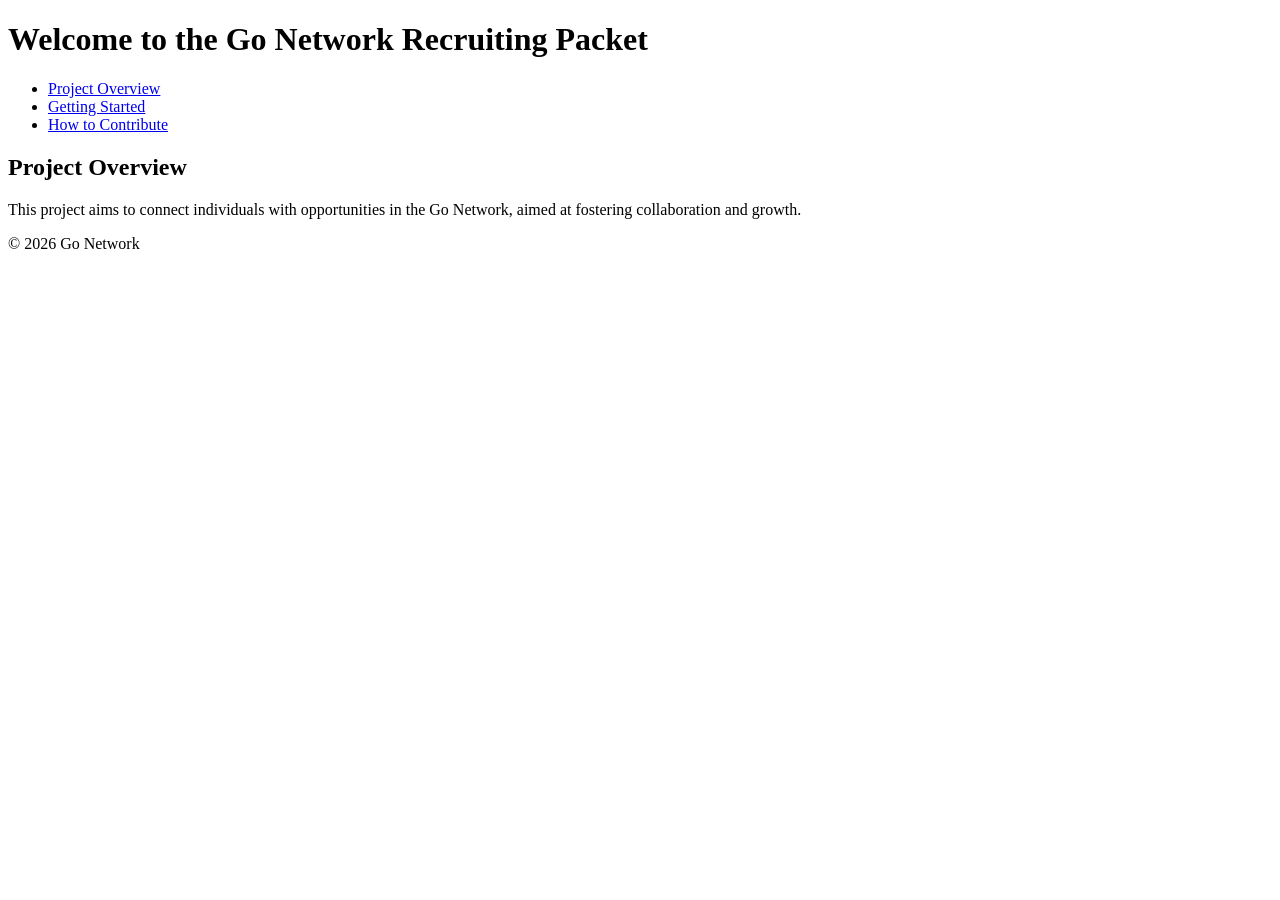
==== index.html @ 6e8cc6d8 "Create index.html for Go Network recruiting packet project" ====
<!DOCTYPE html>
<html lang="en">
<head>
    <meta charset="UTF-8">
    <meta name="viewport" content="width=device-width, initial-scale=1.0">
    <title>Go Network Recruiting Packet</title>
    <link rel="stylesheet" href="styles.css">
</head>
<body>
    <header>
        <h1>Welcome to the Go Network Recruiting Packet</h1>
        <nav>
            <ul>
                <li><a href="#overview">Project Overview</a></li>
                <li><a href="#getting-started">Getting Started</a></li>
                <li><a href="#contribute">How to Contribute</a></li>
            </ul>
        </nav>
    </header>

    <section id="overview">
        <h2>Project Overview</h2>
        <p>This project aims to connect individuals with opportunities in the Go Network, aimed at fostering collaboration and growth.</p>
    </section>

    <footer>
        <p>&copy; 2026 Go Network</p>
    </footer>
</body>
</html>
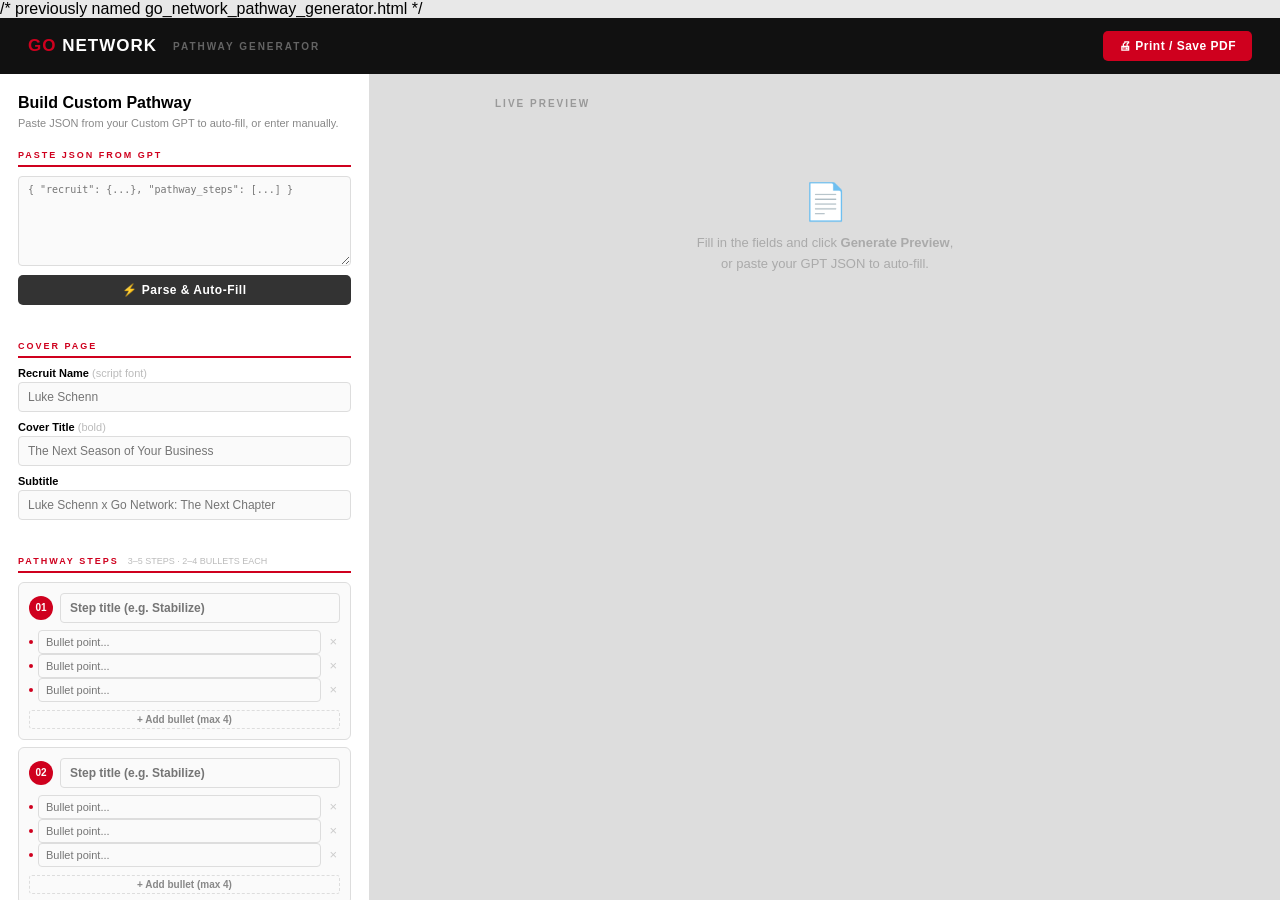
==== commit 2ca9fa04: "Update and rename go_network_pathway_generator.html to index.html" ====
--- a/index.html
+++ b/index.html
@@ -1,30 +1,614 @@
+/* previously named go_network_pathway_generator.html */
+
 <!DOCTYPE html>
 <html lang="en">
 <head>
-    <meta charset="UTF-8">
-    <meta name="viewport" content="width=device-width, initial-scale=1.0">
-    <title>Go Network Recruiting Packet</title>
-    <link rel="stylesheet" href="styles.css">
+<meta charset="UTF-8">
+<meta name="viewport" content="width=device-width, initial-scale=1.0">
+<title>Go Network — Custom Pathway Generator</title>
+<link href="https://fonts.googleapis.com/css2?family=Open+Sans:wght@400;600&display=swap" rel="stylesheet">
+<style>
+  /*
+    FONT NOTES FOR DEPLOYMENT:
+    - "Feeling Passionate" (script/cover name): self-host this font and add @font-face below
+    - "Breul Grotesk A" (bold headlines): self-host and add @font-face below
+    - "Open Sauce One" (bullets/body): self-host and add @font-face below
+    Until self-hosted, fallbacks are used which are close but not exact.
+  */
+  
+    @font-face { font-family: 'Feeling Passionate'; src: url('fonts/FeelingPassionate.woff2'); }
+    @font-face { font-family: 'Breul Grotesk A'; src: url('fonts/BreulGroteskA-Bold.woff2'); font-weight: 700 900; }
+    @font-face { font-family: 'Open Sauce One'; src: url('fonts/OpenSauceOne-Regular.woff2'); }
+  
+
+  :root {
+    --red: #cf001e;
+    --black: #111;
+    --bg: #e8e8e8;
+    --panel: #fff;
+    --border: #ddd;
+    --muted: #888;
+  }
+
+  *, *::before, *::after { box-sizing: border-box; margin: 0; padding: 0; }
+
+  body {
+    font-family: 'Open Sans', sans-serif;
+    background: var(--bg);
+    min-height: 100vh;
+    display: flex;
+    flex-direction: column;
+  }
+
+  /* ── TOP BAR ── */
+  .topbar {
+    background: #111;
+    padding: 13px 28px;
+    display: flex;
+    align-items: center;
+    gap: 16px;
+    flex-shrink: 0;
+  }
+  .topbar-brand { color:#fff; font-size:17px; font-weight:800; letter-spacing:1px; }
+  .topbar-brand span { color: var(--red); }
+  .topbar-tag { color: rgba(255,255,255,.35); font-size:10px; letter-spacing:2px; text-transform:uppercase; font-weight:600; }
+  .topbar-right { margin-left:auto; }
+  .btn { border:none; border-radius:5px; padding:8px 16px; font-size:12px; font-weight:700; cursor:pointer; font-family:inherit; letter-spacing:.5px; }
+  .btn-red { background:var(--red); color:#fff; }
+  .btn-red:hover { background:#a8001a; }
+  .btn-dark { background:#333; color:#fff; }
+  .btn-dark:hover { background:var(--red); }
+
+  /* ── LAYOUT ── */
+  .layout { display:grid; grid-template-columns:370px 1fr; flex:1; overflow:hidden; height:calc(100vh - 46px); }
+
+  /* ── SIDEBAR ── */
+  .sidebar { background:var(--panel); border-right:1px solid var(--border); overflow-y:auto; padding:20px 18px; display:flex; flex-direction:column; gap:18px; }
+  .sidebar h2 { font-size:16px; font-weight:800; }
+  .sidebar-sub { font-size:11px; color:var(--muted); margin-top:3px; line-height:1.5; }
+
+  .sec { display:flex; flex-direction:column; gap:9px; }
+  .sec-title { font-size:9px; font-weight:700; letter-spacing:2px; text-transform:uppercase; color:var(--red); padding-bottom:5px; border-bottom:2px solid var(--red); }
+
+  .field { display:flex; flex-direction:column; gap:3px; }
+  .field label { font-size:11px; font-weight:600; }
+  input[type=text], textarea {
+    width:100%; padding:7px 9px; border:1.5px solid var(--border); border-radius:4px;
+    font-family:inherit; font-size:12px; background:#fafafa; outline:none; transition:border-color .15s;
+  }
+  input[type=text]:focus, textarea:focus { border-color:var(--red); background:#fff; }
+  textarea { resize:vertical; }
+
+  .hr { height:1px; background:var(--border); }
+
+  /* Step cards */
+  .step-card { background:#fafafa; border:1.5px solid var(--border); border-radius:6px; padding:10px; display:flex; flex-direction:column; gap:7px; margin-bottom:7px; }
+  .sc-row { display:flex; align-items:center; gap:7px; }
+  .sc-num { width:24px;height:24px; background:var(--red); border-radius:50%; color:#fff; font-size:10px; font-weight:700; display:flex;align-items:center;justify-content:center; flex-shrink:0; }
+  .sc-title { flex:1; font-weight:600!important; }
+  .btn-xs { background:none; border:none; color:#ccc; cursor:pointer; font-size:13px; padding:1px 3px; }
+  .btn-xs:hover { color:var(--red); }
+
+  .brow { display:flex; align-items:center; gap:5px; }
+  .bdot { width:4px;height:4px; background:var(--red); border-radius:50%; flex-shrink:0; }
+  .binput { flex:1; font-size:11px!important; padding:5px 7px!important; }
+
+  .btn-add-bullet { background:none; border:1.5px dashed var(--border); border-radius:3px; color:var(--muted); font-size:10px; font-weight:600; cursor:pointer; padding:3px 7px; font-family:inherit; margin-top:1px; }
+  .btn-add-bullet:hover { border-color:var(--red); color:var(--red); }
+  .btn-add-bullet:disabled { opacity:.4; cursor:default; }
+
+  .btn-add-step { width:100%; background:none; border:2px dashed var(--border); border-radius:6px; padding:9px; text-align:center; font-size:11px; font-weight:700; color:var(--muted); cursor:pointer; font-family:inherit; }
+  .btn-add-step:hover { border-color:var(--red); color:var(--red); }
+
+  .btn-generate { background:var(--red); color:#fff; border:none; border-radius:6px; padding:13px; font-size:14px; font-weight:800; cursor:pointer; text-transform:uppercase; letter-spacing:1px; font-family:inherit; width:100%; }
+  .btn-generate:hover { background:#a8001a; }
+
+  .json-ta { min-height:90px!important; font-family:monospace!important; font-size:10px!important; }
+  .notice { font-size:10px; padding:6px 9px; border-radius:3px; display:none; margin-top:2px; }
+  .notice.show { display:block; }
+  .n-ok  { background:#e8f5e9; color:#2e7d32; border:1px solid #a5d6a7; }
+  .n-err { background:#fdecea; color:#b71c1c; border:1px solid #ef9a9a; }
+
+  /* ── PREVIEW ── */
+  .preview { overflow-y:auto; padding:24px; display:flex; flex-direction:column; align-items:center; gap:8px; background:#ddd; }
+  .pv-toolbar { width:100%; max-width:660px; display:flex; align-items:center; justify-content:space-between; margin-bottom:4px; }
+  .pv-label { font-size:10px; font-weight:700; letter-spacing:2px; text-transform:uppercase; color:#999; }
+  .pages { width:100%; max-width:660px; display:flex; flex-direction:column; gap:14px; }
+
+  /* ── PAGE ──
+     Natural size 1545×2000. All text positioned as % of those dimensions.
+     Aspect ratio locks the scaling so % positions stay accurate at any display size. */
+  .page {
+    width:100%;
+    aspect-ratio: 1545 / 2000;
+    position:relative;
+    overflow:hidden;
+    box-shadow:0 3px 18px rgba(0,0,0,.2);
+    background:#fff;
+  }
+  .page-bg { position:absolute; inset:0; width:100%; height:100%; object-fit:fill; display:block; }
+
+  /* All overlays share these base styles */
+  .ov {
+    position:absolute;
+    /* text wraps within its box */
+    word-wrap:break-word;
+    overflow-wrap:break-word;
+  }
+
+  /* ──────────────────────────────────────
+     PAGE 1 — COVER
+     Measurements (from pixel analysis of 1545×2000 source):
+
+     Script name:  rows 720-940, cols 353-1441
+       top = 720/2000 = 36%,  left = 353/1545 = 22.8%,  width = (1441-353)/1545 = 70.4%
+       But text is centered in that zone — use full width + text-align:center is cleaner.
+
+     Bold title:   rows 956-1031, cols 700-1383
+       top = 956/2000 = 47.8%,  centered
+
+     Subtitle:     rows 1686-1719, cols 650-1018
+       top = 1686/2000 = 84.3%,  centered
+  ────────────────────────────────────── */
+  .p1-name {
+    top:34%; left:5%; width:90%;
+    text-align:center;
+    font-family:'Feeling Passionate','Dancing Script',cursive;
+    font-size:5.8vw;
+    color:var(--red);
+    line-height:1.1;
+  }
+  .p1-title {
+    top:47.5%; left:5%; width:90%;
+    text-align:center;
+    font-family:'Breul Grotesk A','Barlow Black','Arial Black',sans-serif;
+    font-weight:900;
+    font-size:3.8vw;
+    color:#fff;
+    line-height:1.15;
+  }
+  .p1-subtitle {
+    top:84%; left:10%; width:80%;
+    text-align:center;
+    font-family:'Open Sauce One','Open Sans',sans-serif;
+    font-size:1.2vw;
+    color:rgba(255,255,255,.75);
+    font-weight:400;
+  }
+
+  /* ──────────────────────────────────────
+     PAGE 3 — ROADMAP  (steps 1-3)
+     Step 1: title top=21.5%, bullets start 24.1% spacing ~2.6%
+     Step 2: title top=44.8%, bullets start 47.5%
+     Step 3: title top=68%,   bullets start 70.8%
+     All left=22.4%, width=22% (cols 346-686)
+  ────────────────────────────────────── */
+  .p3-title {
+    left:22.4%; width:23%;
+    font-family:'Breul Grotesk A','Barlow Black','Arial Black',sans-serif;
+    font-weight:800;
+    font-size:1.75vw;
+    color:#111;
+    line-height:1.15;
+  }
+  .p3-bullet {
+    left:23%; width:60%;
+    font-family:'Open Sauce One','Open Sans',sans-serif;
+    font-size:1.2vw;
+    color:#222;
+    line-height:1.5;
+    padding-left:0.8vw;
+    text-indent:-0.8vw;
+    min-height:1.5em;
+  }
+  .p3-bullet::before { content:'• '; }
+
+  /* Step 1 */
+  .p3-s1t  { top:21.5%; }
+  .p3-s1b1 { top:24.2%; }
+  .p3-s1b2 { top:27.0%; }
+  .p3-s1b3 { top:29.8%; }
+  .p3-s1b4 { top:32.6%; }
+
+  /* Step 2 */
+  .p3-s2t  { top:44.8%; }
+  .p3-s2b1 { top:47.5%; }
+  .p3-s2b2 { top:50.3%; }
+  .p3-s2b3 { top:53.1%; }
+  .p3-s2b4 { top:55.9%; }
+
+  /* Step 3 */
+  .p3-s3t  { top:68.0%; }
+  .p3-s3b1 { top:70.8%; }
+  .p3-s3b2 { top:73.6%; }
+  .p3-s3b3 { top:76.4%; }
+  .p3-s3b4 { top:79.2%; }
+
+  /* ──────────────────────────────────────
+     PAGE 4b — step 4 + People First wheel
+     Step 4 title: rows 209-247 → top=10.4%
+     Step 4 bullets start at 13%
+  ────────────────────────────────────── */
+  .p4-title {
+    left:22.4%; width:23%;
+    font-family:'Breul Grotesk A','Barlow Black','Arial Black',sans-serif;
+    font-weight:800;
+    font-size:1.75vw;
+    color:#111;
+    line-height:1.15;
+  }
+  .p4-bullet {
+    left:23%; width:60%;
+    font-family:'Open Sauce One','Open Sans',sans-serif;
+    font-size:1.2vw;
+    color:#222;
+    line-height:1.5;
+    padding-left:0.8vw;
+    text-indent:-0.8vw;
+    min-height:1.5em;
+  }
+  .p4-bullet::before { content:'• '; }
+
+  /* Page 4b: step 4 */
+  .p4b-s4t  { top:10.4%; }
+  .p4b-s4b1 { top:13.1%; }
+  .p4b-s4b2 { top:15.9%; }
+  .p4b-s4b3 { top:18.7%; }
+  .p4b-s4b4 { top:21.5%; }
+
+  /* Page 4c: steps 4 + 5 */
+  .p4c-s4t  { top:10.4%; }
+  .p4c-s4b1 { top:13.1%; }
+  .p4c-s4b2 { top:15.9%; }
+  .p4c-s4b3 { top:18.7%; }
+  .p4c-s4b4 { top:21.5%; }
+
+  .p4c-s5t  { top:32.5%; }
+  .p4c-s5b1 { top:35.2%; }
+  .p4c-s5b2 { top:38.0%; }
+  .p4c-s5b3 { top:40.8%; }
+  .p4c-s5b4 { top:43.6%; }
+
+  /* Empty state */
+  .empty { display:flex; flex-direction:column; align-items:center; justify-content:center; gap:10px; color:#aaa; padding:60px 40px; text-align:center; }
+  .empty-icon { font-size:36px; }
+  .empty p { font-size:13px; line-height:1.6; max-width:260px; }
+
+  /* ── PRINT ── */
+  @media print {
+    .topbar,.sidebar,.pv-toolbar { display:none!important; }
+    body,.layout,.preview { display:block!important; overflow:visible!important; }
+    .preview { padding:0; background:white; }
+    .pages { max-width:100%; gap:0; }
+    .page { box-shadow:none; page-break-after:always; }
+    /* Print font sizes — approximate pt equivalents at Letter size */
+    .p1-name    { font-size:52pt; }
+    .p1-title   { font-size:32pt; }
+    .p1-subtitle{ font-size:10pt; }
+    .p3-title,.p4-title { font-size:13pt; }
+    .p3-bullet,.p4-bullet { font-size:10pt; }
+  }
+</style>
 </head>
 <body>
-    <header>
-        <h1>Welcome to the Go Network Recruiting Packet</h1>
-        <nav>
-            <ul>
-                <li><a href="#overview">Project Overview</a></li>
-                <li><a href="#getting-started">Getting Started</a></li>
-                <li><a href="#contribute">How to Contribute</a></li>
-            </ul>
-        </nav>
-    </header>
-
-    <section id="overview">
-        <h2>Project Overview</h2>
-        <p>This project aims to connect individuals with opportunities in the Go Network, aimed at fostering collaboration and growth.</p>
-    </section>
-
-    <footer>
-        <p>&copy; 2026 Go Network</p>
-    </footer>
+
+<div class="topbar">
+  <div class="topbar-brand"><span>GO</span> NETWORK</div>
+  <div class="topbar-tag">Pathway Generator</div>
+  <div class="topbar-right">
+    <button class="btn btn-red" onclick="window.print()">🖨 Print / Save PDF</button>
+  </div>
+</div>
+
+<div class="layout">
+
+  <!-- ════════════ SIDEBAR ════════════ -->
+  <div class="sidebar">
+
+    <div>
+      <h2>Build Custom Pathway</h2>
+      <p class="sidebar-sub">Paste JSON from your Custom GPT to auto-fill, or enter manually.</p>
+    </div>
+
+    <!-- JSON -->
+    <div class="sec">
+      <div class="sec-title">Paste JSON from GPT</div>
+      <textarea class="json-ta" id="json-input" placeholder='{ "recruit": {...}, "pathway_steps": [...] }'></textarea>
+      <div id="json-notice" class="notice"></div>
+      <button class="btn btn-dark" onclick="parseJSON()">⚡ Parse &amp; Auto-Fill</button>
+    </div>
+
+    <div class="hr"></div>
+
+    <!-- COVER -->
+    <div class="sec">
+      <div class="sec-title">Cover Page</div>
+      <div class="field">
+        <label>Recruit Name <span style="color:#bbb;font-weight:400">(script font)</span></label>
+        <input type="text" id="f-name" placeholder="Luke Schenn" oninput="live()">
+      </div>
+      <div class="field">
+        <label>Cover Title <span style="color:#bbb;font-weight:400">(bold)</span></label>
+        <input type="text" id="f-title" placeholder="The Next Season of Your Business" oninput="live()">
+      </div>
+      <div class="field">
+        <label>Subtitle</label>
+        <input type="text" id="f-subtitle" placeholder="Luke Schenn x Go Network: The Next Chapter" oninput="live()">
+      </div>
+    </div>
+
+    <div class="hr"></div>
+
+    <!-- STEPS -->
+    <div class="sec">
+      <div class="sec-title">Pathway Steps &nbsp;<span style="color:#bbb;font-weight:400;font-size:9px;letter-spacing:0">3–5 steps · 2–4 bullets each</span></div>
+      <div id="steps-container"></div>
+      <button class="btn-add-step" id="btn-add-step" onclick="addStep()">+ Add Step</button>
+    </div>
+
+    <button class="btn-generate" onclick="renderPages()">Generate Preview</button>
+
+  </div>
+
+  <!-- ════════════ PREVIEW ════════════ -->
+  <div class="preview">
+    <div class="pv-toolbar">
+      <span class="pv-label">Live Preview</span>
+    </div>
+    <div class="pages" id="pages">
+      <div class="empty">
+        <div class="empty-icon">📄</div>
+        <p>Fill in the fields and click <strong>Generate Preview</strong>, or paste your GPT JSON to auto-fill.</p>
+      </div>
+    </div>
+  </div>
+
+</div><!-- /layout -->
+
+<script>
+// ════════════════════════ STATE ════════════════════════
+let steps = [
+  {title:'', bullets:['','','']},
+  {title:'', bullets:['','','']},
+  {title:'', bullets:['','','']},
+];
+
+renderStepInputs();
+
+// ════════════════════════ STEP INPUTS ════════════════════════
+function renderStepInputs() {
+  const c = document.getElementById('steps-container');
+  c.innerHTML = '';
+  steps.forEach((s, si) => {
+    const card = document.createElement('div');
+    card.className = 'step-card';
+    const canRemove = steps.length > 3;
+    card.innerHTML = `
+      <div class="sc-row">
+        <div class="sc-num">${String(si+1).padStart(2,'0')}</div>
+        <input type="text" class="sc-title" placeholder="Step title (e.g. Stabilize)"
+          value="${x(s.title)}" oninput="steps[${si}].title=this.value;live()">
+        ${canRemove ? `<button class="btn-xs" onclick="removeStep(${si})">✕</button>` : ''}
+      </div>
+      <div id="bl-${si}">
+        ${s.bullets.map((b,bi)=>brow(si,bi,b)).join('')}
+      </div>
+      <button class="btn-add-bullet" onclick="addBullet(${si})" ${s.bullets.length>=4?'disabled':''}>
+        + Add bullet (max 4)
+      </button>`;
+    c.appendChild(card);
+  });
+  document.getElementById('btn-add-step').style.display = steps.length >= 5 ? 'none' : '';
+}
+
+function brow(si,bi,val){
+  const canDel = steps[si].bullets.length > 2;
+  return `<div class="brow">
+    <div class="bdot"></div>
+    <input type="text" class="binput" placeholder="Bullet point..."
+      value="${x(val)}" oninput="steps[${si}].bullets[${bi}]=this.value;live()">
+    ${canDel?`<button class="btn-xs" onclick="removeBullet(${si},${bi})">×</button>`:''}
+  </div>`;
+}
+
+function addStep(){
+  if(steps.length>=5) return;
+  steps.push({title:'',bullets:['','','']});
+  renderStepInputs();
+}
+function removeStep(si){
+  if(steps.length<=3) return;
+  steps.splice(si,1);
+  renderStepInputs(); live();
+}
+function addBullet(si){
+  if(steps[si].bullets.length>=4) return;
+  steps[si].bullets.push('');
+  renderStepInputs();
+}
+function removeBullet(si,bi){
+  if(steps[si].bullets.length<=2) return;
+  steps[si].bullets.splice(bi,1);
+  renderStepInputs(); live();
+}
+
+// ════════════════════════ JSON PARSE ════════════════════════
+function parseJSON(){
+  const raw = document.getElementById('json-input').value.trim();
+  const notice = document.getElementById('json-notice');
+  if(!raw){ showN(notice,'Paste a JSON object first.','err'); return; }
+  let d;
+  try { d = JSON.parse(raw); }
+  catch(e){ showN(notice,'Invalid JSON — check the format and try again.','err'); return; }
+  try {
+    document.getElementById('f-name').value    = d.recruit?.full_name || d.recruit?.first_name || '';
+    document.getElementById('f-title').value   = d.document?.cover_title || '';
+    document.getElementById('f-subtitle').value= d.document?.cover_subtitle || '';
+    if(Array.isArray(d.pathway_steps) && d.pathway_steps.length){
+      steps = d.pathway_steps.map(s=>({
+        title: s.title||'',
+        bullets: (s.bullets||[]).filter(Boolean).slice(0,4)
+      }));
+      steps.forEach(s=>{ while(s.bullets.length<2) s.bullets.push(''); });
+      while(steps.length<3) steps.push({title:'',bullets:['','','']});
+      steps = steps.slice(0,5);
+    }
+    renderStepInputs();
+    renderPages();
+    showN(notice,`✓ Loaded ${steps.length} steps for ${d.recruit?.full_name||'recruit'}.`,'ok');
+  } catch(e){ showN(notice,'Unexpected JSON structure — check field names.','err'); }
+}
+
+function showN(el,msg,type){
+  el.textContent=msg;
+  el.className='notice show '+(type==='ok'?'n-ok':'n-err');
+}
+
+// ════════════════════════ LIVE UPDATE ════════════════════════
+let liveT;
+function live(){ clearTimeout(liveT); liveT=setTimeout(renderPages,150); }
+
+// ════════════════════════ RENDER ════════════════════════
+function renderPages(){
+  const name     = document.getElementById('f-name').value.trim();
+  const title    = document.getElementById('f-title').value.trim();
+  const subtitle = document.getElementById('f-subtitle').value.trim();
+  const pgs      = document.getElementById('pages');
+
+  if(!name && !title && steps.every(s=>!s.title)){
+    pgs.innerHTML=`<div class="empty"><div class="empty-icon">📄</div><p>Fill in the fields and click <strong>Generate Preview</strong>, or paste your GPT JSON to auto-fill.</p></div>`;
+    return;
+  }
+
+  const n = steps.length; // 3, 4, or 5
+  let html = page1(name,title,subtitle) + page2();
+
+  html += page3(steps[0], steps[1], steps[2]);
+
+  if(n===3)      html += page4a();
+  else if(n===4) html += page4b(steps[3]);
+  else           html += page4c(steps[3], steps[4]);
+
+  pgs.innerHTML = html;
+  
+  // Apply dynamic positioning to bullet points
+  setTimeout(adjustBulletPositions, 100);
+}
+
+// ── Individual page builders ──
+
+function page1(name,title,subtitle){
+  return `<div class="page">
+    <img class="page-bg" src="bg_page1.png" alt="Cover background">
+    <div class="ov p1-name">${x(name)||'&nbsp;'}</div>
+    <div class="ov p1-title">${x(title)||'&nbsp;'}</div>
+    <div class="ov p1-subtitle">${x(subtitle)||'&nbsp;'}</div>
+  </div>`;
+}
+
+function page2(){
+  return `<div class="page"><img class="page-bg" src="bg_page2.png" alt="Two circles page"></div>`;
+}
+
+function page3(s1,s2,s3){
+  return `<div class="page">
+    <img class="page-bg" src="bg_page3.png" alt="Roadmap page">
+    ${stepOvs(s1,'p3-s1t','p3-s1b','p3-title','p3-bullet')}
+    ${stepOvs(s2,'p3-s2t','p3-s2b','p3-title','p3-bullet')}
+    ${stepOvs(s3,'p3-s3t','p3-s3b','p3-title','p3-bullet')}
+  </div>`;
+}
+
+function page4a(){
+  return `<div class="page"><img class="page-bg" src="bg_page4a.png" alt="People First page"></div>`;
+}
+
+function page4b(s4){
+  return `<div class="page">
+    <img class="page-bg" src="bg_page4b.png" alt="Step 4 + People First">
+    ${stepOvs(s4,'p4b-s4t','p4b-s4b','p4-title','p4-bullet')}
+  </div>`;
+}
+
+function page4c(s4,s5){
+  return `<div class="page">
+    <img class="page-bg" src="bg_page4c.png" alt="Steps 4-5 + People First">
+    ${stepOvs(s4,'p4c-s4t','p4c-s4b','p4-title','p4-bullet')}
+    ${stepOvs(s5||{title:'',bullets:[]},'p4c-s5t','p4c-s5b','p4-title','p4-bullet')}
+  </div>`;
+}
+
+// Build title + bullet overlays for one step
+function stepOvs(step, titleCls, bulletPrefix, titleBase, bulletBase){
+  if(!step) return '';
+  const bullets = (step.bullets||[]).filter(b=>b&&b.trim());
+  let h = `<div class="ov ${titleBase} ${titleCls}">${x(step.title)}</div>`;
+  
+  bullets.slice(0,4).forEach((b,i)=>{
+    h += `<div class="ov ${bulletBase} ${bulletPrefix}${i+1}" data-step="${titleCls}" data-bullet-idx="${i}">${x(b)}</div>`;
+  });
+  
+  return h;
+}
+
+// Helper function to get starting top position for bullets based on title class
+function getBulletStartTop(titleCls) {
+  const positions = {
+    'p3-s1t': 25.5,  // Moved down from 23.0
+    'p3-s2t': 48.5,  // Moved down from 46.0
+    'p3-s3t': 71.0,  // Moved down from 68.5
+    'p4b-s4t': 14.5, // Moved down from 12.0
+    'p4c-s4t': 14.5, // Moved down from 12.0
+    'p4c-s5t': 37.0  // Moved down from 34.5
+  };
+  return positions[titleCls] || 25.5;
+}
+
+// Dynamically adjust bullet positions based on content height
+function adjustBulletPositions() {
+  const pages = document.querySelectorAll('.page');
+  
+  pages.forEach(page => {
+    const bullets = page.querySelectorAll('.p3-bullet, .p4-bullet');
+    const stepGroups = {};
+    
+    // Group bullets by their step
+    bullets.forEach(bullet => {
+      const stepClass = bullet.getAttribute('data-step');
+      if (stepClass) {
+        if (!stepGroups[stepClass]) {
+          stepGroups[stepClass] = [];
+        }
+        stepGroups[stepClass].push(bullet);
+      }
+    });
+    
+    // Position bullets within each step group
+    Object.keys(stepGroups).forEach(stepClass => {
+      const stepBullets = stepGroups[stepClass].sort((a, b) => {
+        const idxA = parseInt(a.getAttribute('data-bullet-idx'));
+        const idxB = parseInt(b.getAttribute('data-bullet-idx'));
+        return idxA - idxB;
+      });
+      
+      let currentTop = getBulletStartTop(stepClass);
+      
+      stepBullets.forEach(bullet => {
+        const bulletHeight = bullet.offsetHeight;
+        const pageHeight = page.offsetHeight;
+        const heightPercent = (bulletHeight / pageHeight) * 100;
+        
+        bullet.style.top = currentTop + '%';
+        currentTop += Math.max(heightPercent + 0.8, 2.5); // Add 0.8% margin or use base 2.5%
+      });
+    });
+  });
+}
+
+// ════════════════════════ UTIL ════════════════════════
+function x(s){
+  return String(s||'').replace(/&/g,'&amp;').replace(/</g,'&lt;').replace(/>/g,'&gt;').replace(/"/g,'&quot;');
+}
+</script>
 </body>
-</html>+</html>
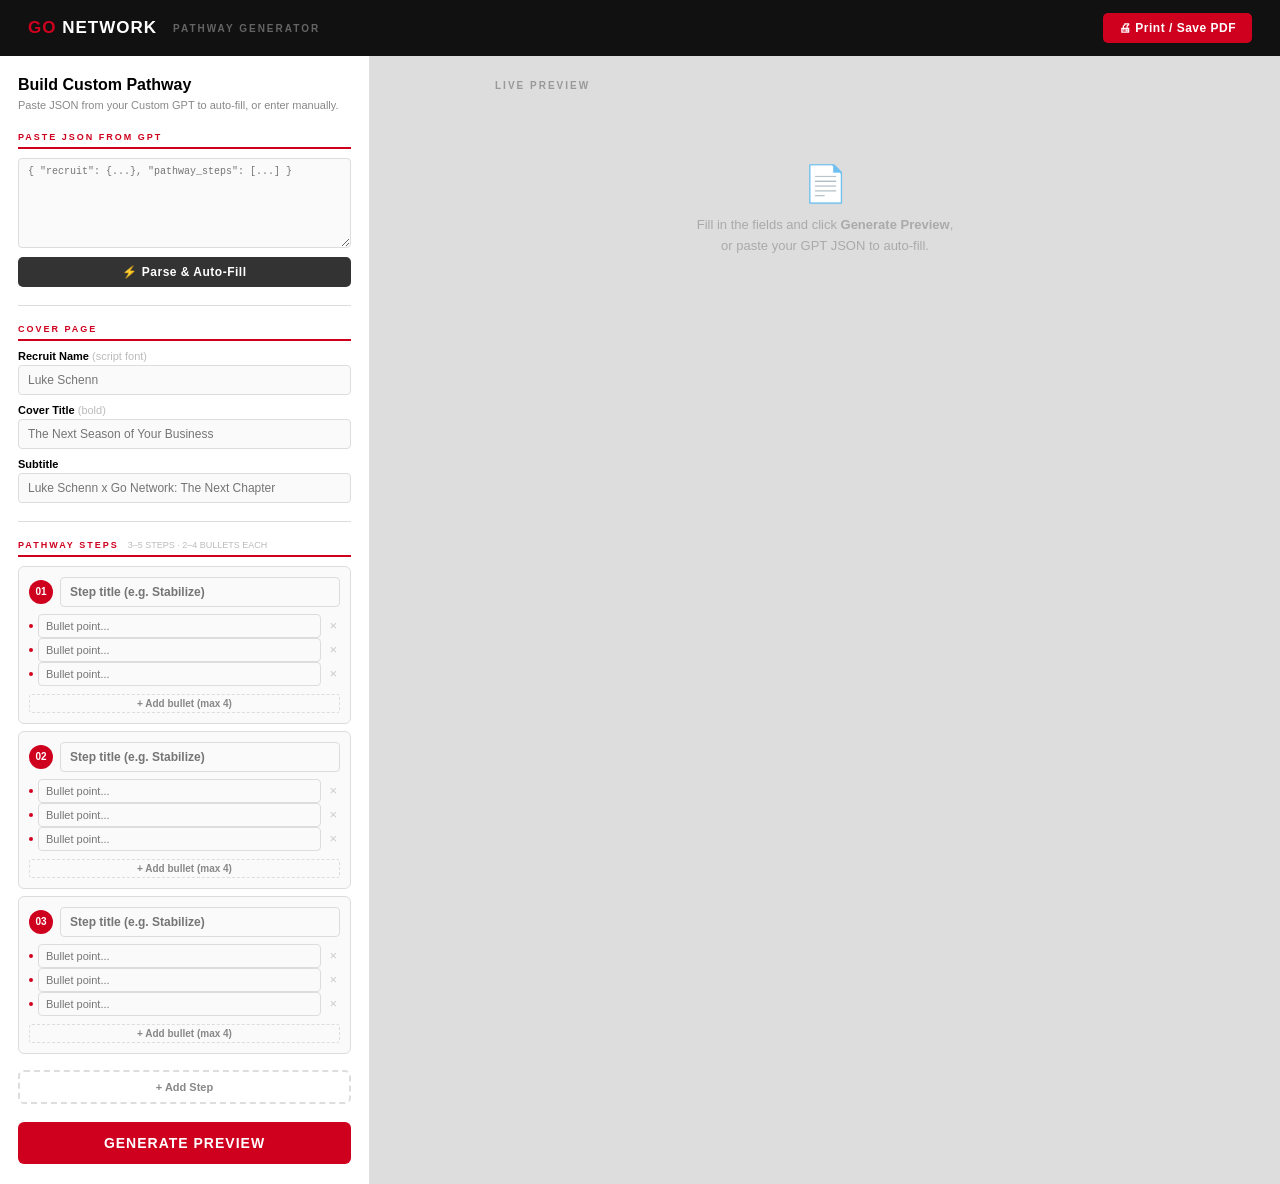
==== commit 194031df: "Remove old filename comment from index.html" ====
--- a/index.html
+++ b/index.html
@@ -1,5 +1,3 @@
-/* previously named go_network_pathway_generator.html */
-
 <!DOCTYPE html>
 <html lang="en">
 <head>
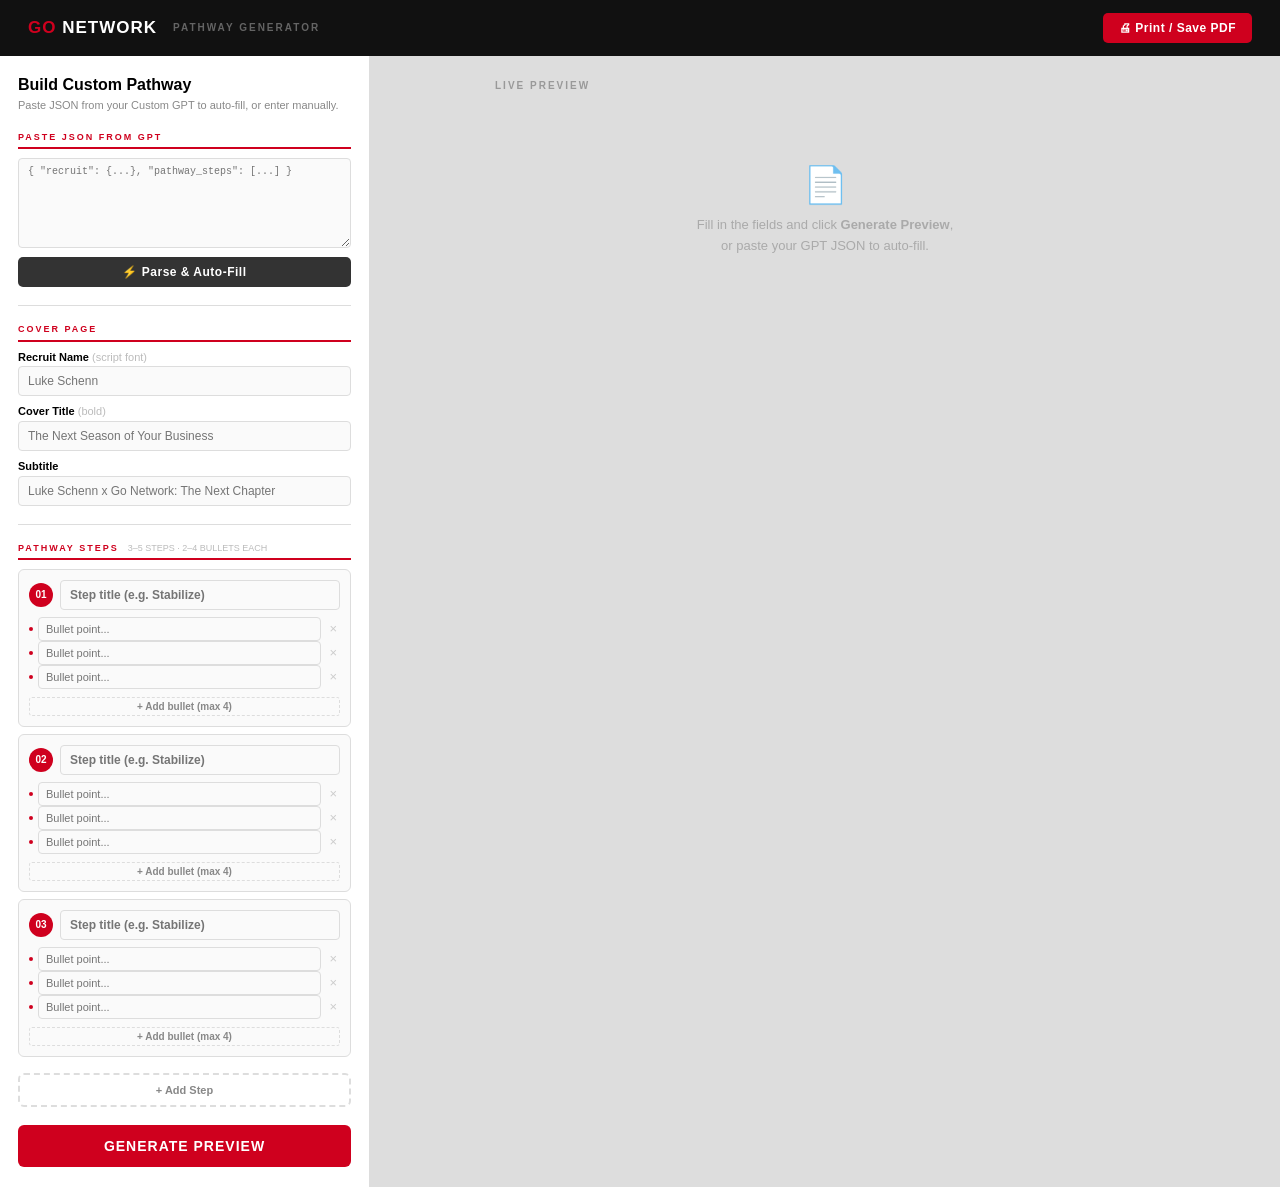
==== commit 14f29fec: "Fix recruit name text wrapping to shift upward when too long - Modified CSS positioning to use botto" ====
--- a/index.html
+++ b/index.html
@@ -5,288 +5,7 @@
 <meta name="viewport" content="width=device-width, initial-scale=1.0">
 <title>Go Network — Custom Pathway Generator</title>
 <link href="https://fonts.googleapis.com/css2?family=Open+Sans:wght@400;600&display=swap" rel="stylesheet">
-<style>
-  /*
-    FONT NOTES FOR DEPLOYMENT:
-    - "Feeling Passionate" (script/cover name): self-host this font and add @font-face below
-    - "Breul Grotesk A" (bold headlines): self-host and add @font-face below
-    - "Open Sauce One" (bullets/body): self-host and add @font-face below
-    Until self-hosted, fallbacks are used which are close but not exact.
-  */
-  
-    @font-face { font-family: 'Feeling Passionate'; src: url('fonts/FeelingPassionate.woff2'); }
-    @font-face { font-family: 'Breul Grotesk A'; src: url('fonts/BreulGroteskA-Bold.woff2'); font-weight: 700 900; }
-    @font-face { font-family: 'Open Sauce One'; src: url('fonts/OpenSauceOne-Regular.woff2'); }
-  
-
-  :root {
-    --red: #cf001e;
-    --black: #111;
-    --bg: #e8e8e8;
-    --panel: #fff;
-    --border: #ddd;
-    --muted: #888;
-  }
-
-  *, *::before, *::after { box-sizing: border-box; margin: 0; padding: 0; }
-
-  body {
-    font-family: 'Open Sans', sans-serif;
-    background: var(--bg);
-    min-height: 100vh;
-    display: flex;
-    flex-direction: column;
-  }
-
-  /* ── TOP BAR ── */
-  .topbar {
-    background: #111;
-    padding: 13px 28px;
-    display: flex;
-    align-items: center;
-    gap: 16px;
-    flex-shrink: 0;
-  }
-  .topbar-brand { color:#fff; font-size:17px; font-weight:800; letter-spacing:1px; }
-  .topbar-brand span { color: var(--red); }
-  .topbar-tag { color: rgba(255,255,255,.35); font-size:10px; letter-spacing:2px; text-transform:uppercase; font-weight:600; }
-  .topbar-right { margin-left:auto; }
-  .btn { border:none; border-radius:5px; padding:8px 16px; font-size:12px; font-weight:700; cursor:pointer; font-family:inherit; letter-spacing:.5px; }
-  .btn-red { background:var(--red); color:#fff; }
-  .btn-red:hover { background:#a8001a; }
-  .btn-dark { background:#333; color:#fff; }
-  .btn-dark:hover { background:var(--red); }
-
-  /* ── LAYOUT ── */
-  .layout { display:grid; grid-template-columns:370px 1fr; flex:1; overflow:hidden; height:calc(100vh - 46px); }
-
-  /* ── SIDEBAR ── */
-  .sidebar { background:var(--panel); border-right:1px solid var(--border); overflow-y:auto; padding:20px 18px; display:flex; flex-direction:column; gap:18px; }
-  .sidebar h2 { font-size:16px; font-weight:800; }
-  .sidebar-sub { font-size:11px; color:var(--muted); margin-top:3px; line-height:1.5; }
-
-  .sec { display:flex; flex-direction:column; gap:9px; }
-  .sec-title { font-size:9px; font-weight:700; letter-spacing:2px; text-transform:uppercase; color:var(--red); padding-bottom:5px; border-bottom:2px solid var(--red); }
-
-  .field { display:flex; flex-direction:column; gap:3px; }
-  .field label { font-size:11px; font-weight:600; }
-  input[type=text], textarea {
-    width:100%; padding:7px 9px; border:1.5px solid var(--border); border-radius:4px;
-    font-family:inherit; font-size:12px; background:#fafafa; outline:none; transition:border-color .15s;
-  }
-  input[type=text]:focus, textarea:focus { border-color:var(--red); background:#fff; }
-  textarea { resize:vertical; }
-
-  .hr { height:1px; background:var(--border); }
-
-  /* Step cards */
-  .step-card { background:#fafafa; border:1.5px solid var(--border); border-radius:6px; padding:10px; display:flex; flex-direction:column; gap:7px; margin-bottom:7px; }
-  .sc-row { display:flex; align-items:center; gap:7px; }
-  .sc-num { width:24px;height:24px; background:var(--red); border-radius:50%; color:#fff; font-size:10px; font-weight:700; display:flex;align-items:center;justify-content:center; flex-shrink:0; }
-  .sc-title { flex:1; font-weight:600!important; }
-  .btn-xs { background:none; border:none; color:#ccc; cursor:pointer; font-size:13px; padding:1px 3px; }
-  .btn-xs:hover { color:var(--red); }
-
-  .brow { display:flex; align-items:center; gap:5px; }
-  .bdot { width:4px;height:4px; background:var(--red); border-radius:50%; flex-shrink:0; }
-  .binput { flex:1; font-size:11px!important; padding:5px 7px!important; }
-
-  .btn-add-bullet { background:none; border:1.5px dashed var(--border); border-radius:3px; color:var(--muted); font-size:10px; font-weight:600; cursor:pointer; padding:3px 7px; font-family:inherit; margin-top:1px; }
-  .btn-add-bullet:hover { border-color:var(--red); color:var(--red); }
-  .btn-add-bullet:disabled { opacity:.4; cursor:default; }
-
-  .btn-add-step { width:100%; background:none; border:2px dashed var(--border); border-radius:6px; padding:9px; text-align:center; font-size:11px; font-weight:700; color:var(--muted); cursor:pointer; font-family:inherit; }
-  .btn-add-step:hover { border-color:var(--red); color:var(--red); }
-
-  .btn-generate { background:var(--red); color:#fff; border:none; border-radius:6px; padding:13px; font-size:14px; font-weight:800; cursor:pointer; text-transform:uppercase; letter-spacing:1px; font-family:inherit; width:100%; }
-  .btn-generate:hover { background:#a8001a; }
-
-  .json-ta { min-height:90px!important; font-family:monospace!important; font-size:10px!important; }
-  .notice { font-size:10px; padding:6px 9px; border-radius:3px; display:none; margin-top:2px; }
-  .notice.show { display:block; }
-  .n-ok  { background:#e8f5e9; color:#2e7d32; border:1px solid #a5d6a7; }
-  .n-err { background:#fdecea; color:#b71c1c; border:1px solid #ef9a9a; }
-
-  /* ── PREVIEW ── */
-  .preview { overflow-y:auto; padding:24px; display:flex; flex-direction:column; align-items:center; gap:8px; background:#ddd; }
-  .pv-toolbar { width:100%; max-width:660px; display:flex; align-items:center; justify-content:space-between; margin-bottom:4px; }
-  .pv-label { font-size:10px; font-weight:700; letter-spacing:2px; text-transform:uppercase; color:#999; }
-  .pages { width:100%; max-width:660px; display:flex; flex-direction:column; gap:14px; }
-
-  /* ── PAGE ──
-     Natural size 1545×2000. All text positioned as % of those dimensions.
-     Aspect ratio locks the scaling so % positions stay accurate at any display size. */
-  .page {
-    width:100%;
-    aspect-ratio: 1545 / 2000;
-    position:relative;
-    overflow:hidden;
-    box-shadow:0 3px 18px rgba(0,0,0,.2);
-    background:#fff;
-  }
-  .page-bg { position:absolute; inset:0; width:100%; height:100%; object-fit:fill; display:block; }
-
-  /* All overlays share these base styles */
-  .ov {
-    position:absolute;
-    /* text wraps within its box */
-    word-wrap:break-word;
-    overflow-wrap:break-word;
-  }
-
-  /* ──────────────────────────────────────
-     PAGE 1 — COVER
-     Measurements (from pixel analysis of 1545×2000 source):
-
-     Script name:  rows 720-940, cols 353-1441
-       top = 720/2000 = 36%,  left = 353/1545 = 22.8%,  width = (1441-353)/1545 = 70.4%
-       But text is centered in that zone — use full width + text-align:center is cleaner.
-
-     Bold title:   rows 956-1031, cols 700-1383
-       top = 956/2000 = 47.8%,  centered
-
-     Subtitle:     rows 1686-1719, cols 650-1018
-       top = 1686/2000 = 84.3%,  centered
-  ────────────────────────────────────── */
-  .p1-name {
-    top:34%; left:5%; width:90%;
-    text-align:center;
-    font-family:'Feeling Passionate','Dancing Script',cursive;
-    font-size:5.8vw;
-    color:var(--red);
-    line-height:1.1;
-  }
-  .p1-title {
-    top:47.5%; left:5%; width:90%;
-    text-align:center;
-    font-family:'Breul Grotesk A','Barlow Black','Arial Black',sans-serif;
-    font-weight:900;
-    font-size:3.8vw;
-    color:#fff;
-    line-height:1.15;
-  }
-  .p1-subtitle {
-    top:84%; left:10%; width:80%;
-    text-align:center;
-    font-family:'Open Sauce One','Open Sans',sans-serif;
-    font-size:1.2vw;
-    color:rgba(255,255,255,.75);
-    font-weight:400;
-  }
-
-  /* ──────────────────────────────────────
-     PAGE 3 — ROADMAP  (steps 1-3)
-     Step 1: title top=21.5%, bullets start 24.1% spacing ~2.6%
-     Step 2: title top=44.8%, bullets start 47.5%
-     Step 3: title top=68%,   bullets start 70.8%
-     All left=22.4%, width=22% (cols 346-686)
-  ────────────────────────────────────── */
-  .p3-title {
-    left:22.4%; width:23%;
-    font-family:'Breul Grotesk A','Barlow Black','Arial Black',sans-serif;
-    font-weight:800;
-    font-size:1.75vw;
-    color:#111;
-    line-height:1.15;
-  }
-  .p3-bullet {
-    left:23%; width:60%;
-    font-family:'Open Sauce One','Open Sans',sans-serif;
-    font-size:1.2vw;
-    color:#222;
-    line-height:1.5;
-    padding-left:0.8vw;
-    text-indent:-0.8vw;
-    min-height:1.5em;
-  }
-  .p3-bullet::before { content:'• '; }
-
-  /* Step 1 */
-  .p3-s1t  { top:21.5%; }
-  .p3-s1b1 { top:24.2%; }
-  .p3-s1b2 { top:27.0%; }
-  .p3-s1b3 { top:29.8%; }
-  .p3-s1b4 { top:32.6%; }
-
-  /* Step 2 */
-  .p3-s2t  { top:44.8%; }
-  .p3-s2b1 { top:47.5%; }
-  .p3-s2b2 { top:50.3%; }
-  .p3-s2b3 { top:53.1%; }
-  .p3-s2b4 { top:55.9%; }
-
-  /* Step 3 */
-  .p3-s3t  { top:68.0%; }
-  .p3-s3b1 { top:70.8%; }
-  .p3-s3b2 { top:73.6%; }
-  .p3-s3b3 { top:76.4%; }
-  .p3-s3b4 { top:79.2%; }
-
-  /* ──────────────────────────────────────
-     PAGE 4b — step 4 + People First wheel
-     Step 4 title: rows 209-247 → top=10.4%
-     Step 4 bullets start at 13%
-  ────────────────────────────────────── */
-  .p4-title {
-    left:22.4%; width:23%;
-    font-family:'Breul Grotesk A','Barlow Black','Arial Black',sans-serif;
-    font-weight:800;
-    font-size:1.75vw;
-    color:#111;
-    line-height:1.15;
-  }
-  .p4-bullet {
-    left:23%; width:60%;
-    font-family:'Open Sauce One','Open Sans',sans-serif;
-    font-size:1.2vw;
-    color:#222;
-    line-height:1.5;
-    padding-left:0.8vw;
-    text-indent:-0.8vw;
-    min-height:1.5em;
-  }
-  .p4-bullet::before { content:'• '; }
-
-  /* Page 4b: step 4 */
-  .p4b-s4t  { top:10.4%; }
-  .p4b-s4b1 { top:13.1%; }
-  .p4b-s4b2 { top:15.9%; }
-  .p4b-s4b3 { top:18.7%; }
-  .p4b-s4b4 { top:21.5%; }
-
-  /* Page 4c: steps 4 + 5 */
-  .p4c-s4t  { top:10.4%; }
-  .p4c-s4b1 { top:13.1%; }
-  .p4c-s4b2 { top:15.9%; }
-  .p4c-s4b3 { top:18.7%; }
-  .p4c-s4b4 { top:21.5%; }
-
-  .p4c-s5t  { top:32.5%; }
-  .p4c-s5b1 { top:35.2%; }
-  .p4c-s5b2 { top:38.0%; }
-  .p4c-s5b3 { top:40.8%; }
-  .p4c-s5b4 { top:43.6%; }
-
-  /* Empty state */
-  .empty { display:flex; flex-direction:column; align-items:center; justify-content:center; gap:10px; color:#aaa; padding:60px 40px; text-align:center; }
-  .empty-icon { font-size:36px; }
-  .empty p { font-size:13px; line-height:1.6; max-width:260px; }
-
-  /* ── PRINT ── */
-  @media print {
-    .topbar,.sidebar,.pv-toolbar { display:none!important; }
-    body,.layout,.preview { display:block!important; overflow:visible!important; }
-    .preview { padding:0; background:white; }
-    .pages { max-width:100%; gap:0; }
-    .page { box-shadow:none; page-break-after:always; }
-    /* Print font sizes — approximate pt equivalents at Letter size */
-    .p1-name    { font-size:52pt; }
-    .p1-title   { font-size:32pt; }
-    .p1-subtitle{ font-size:10pt; }
-    .p3-title,.p4-title { font-size:13pt; }
-    .p3-bullet,.p4-bullet { font-size:10pt; }
-  }
-</style>
+<link rel="stylesheet" href="style.css?v=1.0">
 </head>
 <body>
 
@@ -363,250 +82,6 @@
 
 </div><!-- /layout -->
 
-<script>
-// ════════════════════════ STATE ════════════════════════
-let steps = [
-  {title:'', bullets:['','','']},
-  {title:'', bullets:['','','']},
-  {title:'', bullets:['','','']},
-];
-
-renderStepInputs();
-
-// ════════════════════════ STEP INPUTS ════════════════════════
-function renderStepInputs() {
-  const c = document.getElementById('steps-container');
-  c.innerHTML = '';
-  steps.forEach((s, si) => {
-    const card = document.createElement('div');
-    card.className = 'step-card';
-    const canRemove = steps.length > 3;
-    card.innerHTML = `
-      <div class="sc-row">
-        <div class="sc-num">${String(si+1).padStart(2,'0')}</div>
-        <input type="text" class="sc-title" placeholder="Step title (e.g. Stabilize)"
-          value="${x(s.title)}" oninput="steps[${si}].title=this.value;live()">
-        ${canRemove ? `<button class="btn-xs" onclick="removeStep(${si})">✕</button>` : ''}
-      </div>
-      <div id="bl-${si}">
-        ${s.bullets.map((b,bi)=>brow(si,bi,b)).join('')}
-      </div>
-      <button class="btn-add-bullet" onclick="addBullet(${si})" ${s.bullets.length>=4?'disabled':''}>
-        + Add bullet (max 4)
-      </button>`;
-    c.appendChild(card);
-  });
-  document.getElementById('btn-add-step').style.display = steps.length >= 5 ? 'none' : '';
-}
-
-function brow(si,bi,val){
-  const canDel = steps[si].bullets.length > 2;
-  return `<div class="brow">
-    <div class="bdot"></div>
-    <input type="text" class="binput" placeholder="Bullet point..."
-      value="${x(val)}" oninput="steps[${si}].bullets[${bi}]=this.value;live()">
-    ${canDel?`<button class="btn-xs" onclick="removeBullet(${si},${bi})">×</button>`:''}
-  </div>`;
-}
-
-function addStep(){
-  if(steps.length>=5) return;
-  steps.push({title:'',bullets:['','','']});
-  renderStepInputs();
-}
-function removeStep(si){
-  if(steps.length<=3) return;
-  steps.splice(si,1);
-  renderStepInputs(); live();
-}
-function addBullet(si){
-  if(steps[si].bullets.length>=4) return;
-  steps[si].bullets.push('');
-  renderStepInputs();
-}
-function removeBullet(si,bi){
-  if(steps[si].bullets.length<=2) return;
-  steps[si].bullets.splice(bi,1);
-  renderStepInputs(); live();
-}
-
-// ════════════════════════ JSON PARSE ════════════════════════
-function parseJSON(){
-  const raw = document.getElementById('json-input').value.trim();
-  const notice = document.getElementById('json-notice');
-  if(!raw){ showN(notice,'Paste a JSON object first.','err'); return; }
-  let d;
-  try { d = JSON.parse(raw); }
-  catch(e){ showN(notice,'Invalid JSON — check the format and try again.','err'); return; }
-  try {
-    document.getElementById('f-name').value    = d.recruit?.full_name || d.recruit?.first_name || '';
-    document.getElementById('f-title').value   = d.document?.cover_title || '';
-    document.getElementById('f-subtitle').value= d.document?.cover_subtitle || '';
-    if(Array.isArray(d.pathway_steps) && d.pathway_steps.length){
-      steps = d.pathway_steps.map(s=>({
-        title: s.title||'',
-        bullets: (s.bullets||[]).filter(Boolean).slice(0,4)
-      }));
-      steps.forEach(s=>{ while(s.bullets.length<2) s.bullets.push(''); });
-      while(steps.length<3) steps.push({title:'',bullets:['','','']});
-      steps = steps.slice(0,5);
-    }
-    renderStepInputs();
-    renderPages();
-    showN(notice,`✓ Loaded ${steps.length} steps for ${d.recruit?.full_name||'recruit'}.`,'ok');
-  } catch(e){ showN(notice,'Unexpected JSON structure — check field names.','err'); }
-}
-
-function showN(el,msg,type){
-  el.textContent=msg;
-  el.className='notice show '+(type==='ok'?'n-ok':'n-err');
-}
-
-// ════════════════════════ LIVE UPDATE ════════════════════════
-let liveT;
-function live(){ clearTimeout(liveT); liveT=setTimeout(renderPages,150); }
-
-// ════════════════════════ RENDER ════════════════════════
-function renderPages(){
-  const name     = document.getElementById('f-name').value.trim();
-  const title    = document.getElementById('f-title').value.trim();
-  const subtitle = document.getElementById('f-subtitle').value.trim();
-  const pgs      = document.getElementById('pages');
-
-  if(!name && !title && steps.every(s=>!s.title)){
-    pgs.innerHTML=`<div class="empty"><div class="empty-icon">📄</div><p>Fill in the fields and click <strong>Generate Preview</strong>, or paste your GPT JSON to auto-fill.</p></div>`;
-    return;
-  }
-
-  const n = steps.length; // 3, 4, or 5
-  let html = page1(name,title,subtitle) + page2();
-
-  html += page3(steps[0], steps[1], steps[2]);
-
-  if(n===3)      html += page4a();
-  else if(n===4) html += page4b(steps[3]);
-  else           html += page4c(steps[3], steps[4]);
-
-  pgs.innerHTML = html;
-  
-  // Apply dynamic positioning to bullet points
-  setTimeout(adjustBulletPositions, 100);
-}
-
-// ── Individual page builders ──
-
-function page1(name,title,subtitle){
-  return `<div class="page">
-    <img class="page-bg" src="bg_page1.png" alt="Cover background">
-    <div class="ov p1-name">${x(name)||'&nbsp;'}</div>
-    <div class="ov p1-title">${x(title)||'&nbsp;'}</div>
-    <div class="ov p1-subtitle">${x(subtitle)||'&nbsp;'}</div>
-  </div>`;
-}
-
-function page2(){
-  return `<div class="page"><img class="page-bg" src="bg_page2.png" alt="Two circles page"></div>`;
-}
-
-function page3(s1,s2,s3){
-  return `<div class="page">
-    <img class="page-bg" src="bg_page3.png" alt="Roadmap page">
-    ${stepOvs(s1,'p3-s1t','p3-s1b','p3-title','p3-bullet')}
-    ${stepOvs(s2,'p3-s2t','p3-s2b','p3-title','p3-bullet')}
-    ${stepOvs(s3,'p3-s3t','p3-s3b','p3-title','p3-bullet')}
-  </div>`;
-}
-
-function page4a(){
-  return `<div class="page"><img class="page-bg" src="bg_page4a.png" alt="People First page"></div>`;
-}
-
-function page4b(s4){
-  return `<div class="page">
-    <img class="page-bg" src="bg_page4b.png" alt="Step 4 + People First">
-    ${stepOvs(s4,'p4b-s4t','p4b-s4b','p4-title','p4-bullet')}
-  </div>`;
-}
-
-function page4c(s4,s5){
-  return `<div class="page">
-    <img class="page-bg" src="bg_page4c.png" alt="Steps 4-5 + People First">
-    ${stepOvs(s4,'p4c-s4t','p4c-s4b','p4-title','p4-bullet')}
-    ${stepOvs(s5||{title:'',bullets:[]},'p4c-s5t','p4c-s5b','p4-title','p4-bullet')}
-  </div>`;
-}
-
-// Build title + bullet overlays for one step
-function stepOvs(step, titleCls, bulletPrefix, titleBase, bulletBase){
-  if(!step) return '';
-  const bullets = (step.bullets||[]).filter(b=>b&&b.trim());
-  let h = `<div class="ov ${titleBase} ${titleCls}">${x(step.title)}</div>`;
-  
-  bullets.slice(0,4).forEach((b,i)=>{
-    h += `<div class="ov ${bulletBase} ${bulletPrefix}${i+1}" data-step="${titleCls}" data-bullet-idx="${i}">${x(b)}</div>`;
-  });
-  
-  return h;
-}
-
-// Helper function to get starting top position for bullets based on title class
-function getBulletStartTop(titleCls) {
-  const positions = {
-    'p3-s1t': 25.5,  // Moved down from 23.0
-    'p3-s2t': 48.5,  // Moved down from 46.0
-    'p3-s3t': 71.0,  // Moved down from 68.5
-    'p4b-s4t': 14.5, // Moved down from 12.0
-    'p4c-s4t': 14.5, // Moved down from 12.0
-    'p4c-s5t': 37.0  // Moved down from 34.5
-  };
-  return positions[titleCls] || 25.5;
-}
-
-// Dynamically adjust bullet positions based on content height
-function adjustBulletPositions() {
-  const pages = document.querySelectorAll('.page');
-  
-  pages.forEach(page => {
-    const bullets = page.querySelectorAll('.p3-bullet, .p4-bullet');
-    const stepGroups = {};
-    
-    // Group bullets by their step
-    bullets.forEach(bullet => {
-      const stepClass = bullet.getAttribute('data-step');
-      if (stepClass) {
-        if (!stepGroups[stepClass]) {
-          stepGroups[stepClass] = [];
-        }
-        stepGroups[stepClass].push(bullet);
-      }
-    });
-    
-    // Position bullets within each step group
-    Object.keys(stepGroups).forEach(stepClass => {
-      const stepBullets = stepGroups[stepClass].sort((a, b) => {
-        const idxA = parseInt(a.getAttribute('data-bullet-idx'));
-        const idxB = parseInt(b.getAttribute('data-bullet-idx'));
-        return idxA - idxB;
-      });
-      
-      let currentTop = getBulletStartTop(stepClass);
-      
-      stepBullets.forEach(bullet => {
-        const bulletHeight = bullet.offsetHeight;
-        const pageHeight = page.offsetHeight;
-        const heightPercent = (bulletHeight / pageHeight) * 100;
-        
-        bullet.style.top = currentTop + '%';
-        currentTop += Math.max(heightPercent + 0.8, 2.5); // Add 0.8% margin or use base 2.5%
-      });
-    });
-  });
-}
-
-// ════════════════════════ UTIL ════════════════════════
-function x(s){
-  return String(s||'').replace(/&/g,'&amp;').replace(/</g,'&lt;').replace(/>/g,'&gt;').replace(/"/g,'&quot;');
-}
-</script>
+<script src="script.js?v=2"></script>
 </body>
 </html>
--- a/style.css
+++ b/style.css
@@ -0,0 +1,368 @@
+/*
+  FONT NOTES FOR DEPLOYMENT:
+  - "Feeling Passionate" (script/cover name): self-host this font and add @font-face below
+  - "Breul Grotesk A" (bold headlines): self-host and add @font-face below
+  - "Open Sauce One" (bullets/body): self-host and add @font-face below
+  Until self-hosted, fallbacks are used which are close but not exact.
+*/
+
+/* CSS Normalize for cross-browser consistency */
+html {
+  line-height: 1.15;
+  -webkit-text-size-adjust: 100%;
+  -ms-text-size-adjust: 100%;
+}
+
+body {
+  margin: 0;
+  -webkit-font-smoothing: antialiased;
+  -moz-osx-font-smoothing: grayscale;
+}
+
+*, *::before, *::after {
+  box-sizing: border-box;
+}
+
+@font-face { font-family: 'Feeling Passionate'; src: url('fonts/FeelingPassionate.woff2'); }
+@font-face { font-family: 'Breul Grotesk A'; src: url('fonts/BreulGroteskA-Bold.woff2'); font-weight: 700 900; }
+@font-face { font-family: 'Open Sauce One'; src: url('fonts/OpenSauceOne-Regular.woff2'); }
+
+:root {
+  --red: #cf001e;
+  --black: #111;
+  --bg: #e8e8e8;
+  --panel: #fff;
+  --border: #ddd;
+  --muted: #888;
+}
+
+/* Reset margins and paddings */
+*, *::before, *::after { margin: 0; padding: 0; }
+
+body {
+  font-family: 'Open Sans', sans-serif;
+  background: var(--bg);
+  min-height: 100vh;
+  display: flex;
+  flex-direction: column;
+}
+
+/* ── TOP BAR ── */
+.topbar {
+  background: #111;
+  padding: 13px 28px;
+  display: flex;
+  align-items: center;
+  gap: 16px;
+  flex-shrink: 0;
+}
+.topbar-brand { color:#fff; font-size:17px; font-weight:800; letter-spacing:1px; }
+.topbar-brand span { color: var(--red); }
+.topbar-tag { color: rgba(255,255,255,.35); font-size:10px; letter-spacing:2px; text-transform:uppercase; font-weight:600; }
+.topbar-right { margin-left:auto; }
+.btn { border:none; border-radius:5px; padding:8px 16px; font-size:12px; font-weight:700; cursor:pointer; font-family:inherit; letter-spacing:.5px; }
+.btn-red { background:var(--red); color:#fff; }
+.btn-red:hover { background:#a8001a; }
+.btn-dark { background:#333; color:#fff; }
+.btn-dark:hover { background:var(--red); }
+
+/* ── LAYOUT ── */
+.layout { 
+  display:grid; 
+  grid-template-columns:370px 1fr; 
+  flex:1; 
+  overflow:hidden; 
+  height:calc(100vh - 46px);
+  /* Fallback for older browsers */
+  display: -ms-grid;
+  -ms-grid-columns: 370px 1fr;
+}
+
+/* ── SIDEBAR ── */
+.sidebar { background:var(--panel); border-right:1px solid var(--border); overflow-y:auto; padding:20px 18px; display:flex; flex-direction:column; gap:18px; }
+.sidebar h2 { font-size:16px; font-weight:800; }
+.sidebar-sub { font-size:11px; color:var(--muted); margin-top:3px; line-height:1.5; }
+
+.sec { display:flex; flex-direction:column; gap:9px; }
+.sec-title { font-size:9px; font-weight:700; letter-spacing:2px; text-transform:uppercase; color:var(--red); padding-bottom:5px; border-bottom:2px solid var(--red); }
+
+.field { display:flex; flex-direction:column; gap:3px; }
+.field label { font-size:11px; font-weight:600; }
+input[type=text], textarea {
+  width:100%; padding:7px 9px; border:1.5px solid var(--border); border-radius:4px;
+  font-family:inherit; font-size:12px; background:#fafafa; outline:none; transition:border-color .15s;
+}
+input[type=text]:focus, textarea:focus { border-color:var(--red); background:#fff; }
+textarea { resize:vertical; }
+
+.hr { height:1px; background:var(--border); }
+
+/* Step cards */
+.step-card { background:#fafafa; border:1.5px solid var(--border); border-radius:6px; padding:10px; display:flex; flex-direction:column; gap:7px; margin-bottom:7px; }
+.sc-row { display:flex; align-items:center; gap:7px; }
+.sc-num { width:24px;height:24px; background:var(--red); border-radius:50%; color:#fff; font-size:10px; font-weight:700; display:flex;align-items:center;justify-content:center; flex-shrink:0; }
+.sc-title { flex:1; font-weight:600!important; }
+.btn-xs { background:none; border:none; color:#ccc; cursor:pointer; font-size:13px; padding:1px 3px; }
+.btn-xs:hover { color:var(--red); }
+
+.brow { display:flex; align-items:center; gap:5px; }
+.bdot { width:4px;height:4px; background:var(--red); border-radius:50%; flex-shrink:0; }
+.binput { flex:1; font-size:11px!important; padding:5px 7px!important; }
+
+.btn-add-bullet { background:none; border:1.5px dashed var(--border); border-radius:3px; color:var(--muted); font-size:10px; font-weight:600; cursor:pointer; padding:3px 7px; font-family:inherit; margin-top:1px; }
+.btn-add-bullet:hover { border-color:var(--red); color:var(--red); }
+.btn-add-bullet:disabled { opacity:.4; cursor:default; }
+
+.btn-add-step { width:100%; background:none; border:2px dashed var(--border); border-radius:6px; padding:9px; text-align:center; font-size:11px; font-weight:700; color:var(--muted); cursor:pointer; font-family:inherit; }
+.btn-add-step:hover { border-color:var(--red); color:var(--red); }
+
+.btn-generate { background:var(--red); color:#fff; border:none; border-radius:6px; padding:13px; font-size:14px; font-weight:800; cursor:pointer; text-transform:uppercase; letter-spacing:1px; font-family:inherit; width:100%; }
+.btn-generate:hover { background:#a8001a; }
+
+.json-ta { min-height:90px!important; font-family:monospace!important; font-size:10px!important; }
+.notice { font-size:10px; padding:6px 9px; border-radius:3px; display:none; margin-top:2px; }
+.notice.show { display:block; }
+.n-ok  { background:#e8f5e9; color:#2e7d32; border:1px solid #a5d6a7; }
+.n-err { background:#fdecea; color:#b71c1c; border:1px solid #ef9a9a; }
+
+/* ── PREVIEW ── */
+.preview { overflow-y:auto; padding:24px; display:flex; flex-direction:column; align-items:center; gap:8px; background:#ddd; }
+.pv-toolbar { width:100%; max-width:660px; display:flex; align-items:center; justify-content:space-between; margin-bottom:4px; }
+.pv-label { font-size:10px; font-weight:700; letter-spacing:2px; text-transform:uppercase; color:#999; }
+.pages { width:100%; max-width:660px; display:flex; flex-direction:column; gap:14px; }
+
+/* ── PAGE ──
+   Natural size 1545×2000. All text positioned as % of those dimensions.
+   Aspect ratio locks the scaling so % positions stay accurate at any display size. */
+.page {
+  width:100%;
+  aspect-ratio: 1545 / 2000;
+  position:relative;
+  overflow:hidden;
+  box-shadow:0 3px 18px rgba(0,0,0,.2);
+  background:#fff;
+  }
+
+/* Fallback for browsers that don't support aspect-ratio */
+.page::before {
+  content: '';
+  display: block;
+  padding-top: calc(2000 / 1545 * 100%);
+}
+@supports (aspect-ratio: 1545 / 2000) {
+  .page::before {
+    display: none;
+  }
+}
+.page-bg { position:absolute; inset:0; width:100%; height:100%; object-fit:fill; display:block; }
+
+/* All overlays share these base styles */
+.ov {
+  position:absolute;
+  /* text wraps within its box */
+  word-wrap:break-word;
+  overflow-wrap:break-word;
+}
+
+/* ──────────────────────────────────────
+   PAGE 1 — COVER
+   Measurements (from pixel analysis of 1545×2000 source):
+
+   Script name:  rows 720-940, cols 353-1441
+     top = 720/2000 = 36%,  left = 353/1545 = 22.8%,  width = (1441-353)/1545 = 70.4%
+     But text is centered in that zone — use full width + text-align:center is cleaner.
+
+   Bold title:   rows 956-1031, cols 700-1383
+     top = 956/2000 = 47.8%,  centered
+
+   Subtitle:     rows 1686-1719, cols 650-1018
+     top = 1686/2000 = 84.3%,  centered
+────────────────────────────────────── */
+.page .ov.p1-name {
+  top:36%; right:8% !important; left:auto !important;
+  text-align:right !important;
+  font-family:'Feeling Passionate','Dancing Script',cursive !important;
+  font-size:52pt !important;
+  color:var(--red) !important;
+  line-height:1.1 !important;
+  width:fit-content !important;
+  max-width:75% !important;
+  display:flex !important;
+  flex-direction:column-reverse !important;
+  align-items:flex-end !important;
+  transform-origin:bottom right !important;
+}
+.name-second {
+  display:block !important;
+}
+.name-first {
+  display:block !important;
+  margin-bottom:0.1em !important;
+}
+.p1-title {
+  top:45%; right:8%; left:auto;
+  text-align:right;
+  font-family:'Breul Grotesk A','Barlow Black','Arial Black',sans-serif;
+  font-weight:900;
+  font-size:32pt;
+  color:#fff;
+  line-height:1.15;
+  width:fit-content;
+  max-width:80%;
+}
+.p1-subtitle {
+  top:84%; left:50%; transform:translateX(-50%);
+  text-align:center;
+  font-family:'Open Sauce One','Open Sans',sans-serif;
+  font-size:10pt;
+  color:rgba(255,255,255,.75);
+  font-weight:400;
+  width:80%;
+}
+
+/* ──────────────────────────────────────
+   PAGE 3 — ROADMAP  (steps 1-3)
+   Step 1: title top=21.5%, bullets start 24.1% spacing ~2.6%
+   Step 2: title top=44.8%, bullets start 47.5%
+   Step 3: title top=68%,   bullets start 70.8%
+   All left=22.4%, width=22% (cols 346-686)
+────────────────────────────────────── */
+.p3-title {
+  left:22.4%; width:75%;
+  font-family:'Breul Grotesk A','Barlow Black','Arial Black',sans-serif;
+  font-weight:800;
+  font-size:15pt;
+  color:#111;
+  line-height:1.15;
+  white-space: nowrap;
+  overflow: visible;
+  text-overflow: clip;
+}
+.p3-bullet {
+  left:23%; width:60%;
+  font-family:'Open Sauce One','Open Sans',sans-serif;
+  font-size:11pt;
+  color:#222;
+  line-height:1.5;
+  padding-left:0.8vw;
+  text-indent:-0.8vw;
+  min-height:1.5em;
+}
+.p3-bullet::before { content:'• '; }
+
+/* Step 1 — circle 01 center ≈ 19.6% of page height */
+.p3-s1t  { top:18.5%; }
+.p3-s1b1 { top:21.5%; }
+.p3-s1b2 { top:24.3%; }
+.p3-s1b3 { top:27.1%; }
+.p3-s1b4 { top:29.9%; }
+
+/* Step 2 — circle 02 center ≈ 47.3% of page height */
+.p3-s2t  { top:44.5%; }
+.p3-s2b1 { top:47.5%; }
+.p3-s2b2 { top:50.3%; }
+.p3-s2b3 { top:53.1%; }
+.p3-s2b4 { top:55.9%; }
+
+/* Step 3 — circle 03 center ≈ 75% of page height */
+.p3-s3t  { top:70.5%; }
+.p3-s3b1 { top:73.5%; }
+.p3-s3b2 { top:76.3%; }
+.p3-s3b3 { top:79.1%; }
+.p3-s3b4 { top:81.9%; }
+
+/* ──────────────────────────────────────
+   PAGE 4b — step 4 + People First wheel
+   Step 4 title: rows 209-247 → top=10.4%
+   Step 4 bullets start at 13%
+────────────────────────────────────── */
+.p4-title {
+  left:22.4%; width:75%;
+  font-family:'Breul Grotesk A','Barlow Black','Arial Black',sans-serif;
+  font-weight:800;
+  font-size:15pt;
+  color:#111;
+  line-height:1.15;
+  white-space: nowrap;
+  overflow: visible;
+  text-overflow: clip;
+}
+.p4-bullet {
+  left:23%; width:60%;
+  font-family:'Open Sauce One','Open Sans',sans-serif;
+  font-size:11pt;
+  color:#222;
+  line-height:1.5;
+  padding-left:0.8vw;
+  text-indent:-0.8vw;
+  min-height:1.5em;
+}
+.p4-bullet::before { content:'• '; }
+
+/* Page 4b: step 4 — circle 04 center ≈ 8.9% */
+.p4b-s4t  { top:6.0%; }
+.p4b-s4b1 { top:9.0%; }
+.p4b-s4b2 { top:11.8%; }
+.p4b-s4b3 { top:14.6%; }
+.p4b-s4b4 { top:17.4%; }
+
+/* Page 4c: step 4 — circle 04 center ≈ 8.3% */
+.p4c-s4t  { top:6.0%; }
+.p4c-s4b1 { top:9.0%; }
+.p4c-s4b2 { top:11.8%; }
+.p4c-s4b3 { top:14.6%; }
+.p4c-s4b4 { top:17.4%; }
+
+/* Page 4c: step 5 — circle 05 center ≈ 25.7% */
+.p4c-s5t  { top:31.0%; }
+.p4c-s5b1 { top:34.0%; }
+.p4c-s5b2 { top:36.8%; }
+.p4c-s5b3 { top:39.6%; }
+.p4c-s5b4 { top:42.4%; }
+
+/* Empty state */
+.empty { display:flex; flex-direction:column; align-items:center; justify-content:center; gap:10px; color:#aaa; padding:60px 40px; text-align:center; }
+.empty-icon { font-size:36px; }
+.empty p { font-size:13px; line-height:1.6; max-width:260px; }
+
+/* ── PRINT ── */
+@media print {
+  .topbar,.sidebar,.pv-toolbar { display:none!important; }
+  body,.layout,.preview { display:block!important; overflow:visible!important; }
+  .preview { padding:0; background:white; }
+  .pages { max-width:100%; gap:0; }
+  .page { 
+    box-shadow:none; 
+    page-break-after:always;
+    /* Ensure consistent page size across browsers */
+    size: Letter;
+    margin: 0;
+    -webkit-print-color-adjust: exact;
+    print-color-adjust: exact;
+  }
+  
+  /* Print font sizes — approximate pt equivalents at Letter size */
+  .p1-name    { font-size:52pt !important; }
+  .p1-title   { font-size:32pt !important; }
+  .p1-subtitle{ font-size:10pt !important; }
+  .p3-title,.p4-title { font-size:13pt !important; }
+  .p3-bullet,.p4-bullet { font-size:10pt !important; }
+  
+  /* Browser-specific print fixes */
+  @media screen and (-webkit-min-device-pixel-ratio:0) {
+    .page { 
+      -webkit-print-color-adjust: exact;
+      print-color-adjust: exact;
+    }
+  }
+  
+  /* Firefox print fix */
+  @media print and (-moz-images-in-menus:0) {
+    .page { page-break-inside: avoid; }
+  }
+  
+  /* Edge/IE print fix */
+  @media all and (-ms-high-contrast: none), (-ms-high-contrast: active) {
+    .page { width: 8.5in; height: 11in; }
+  }
+}
